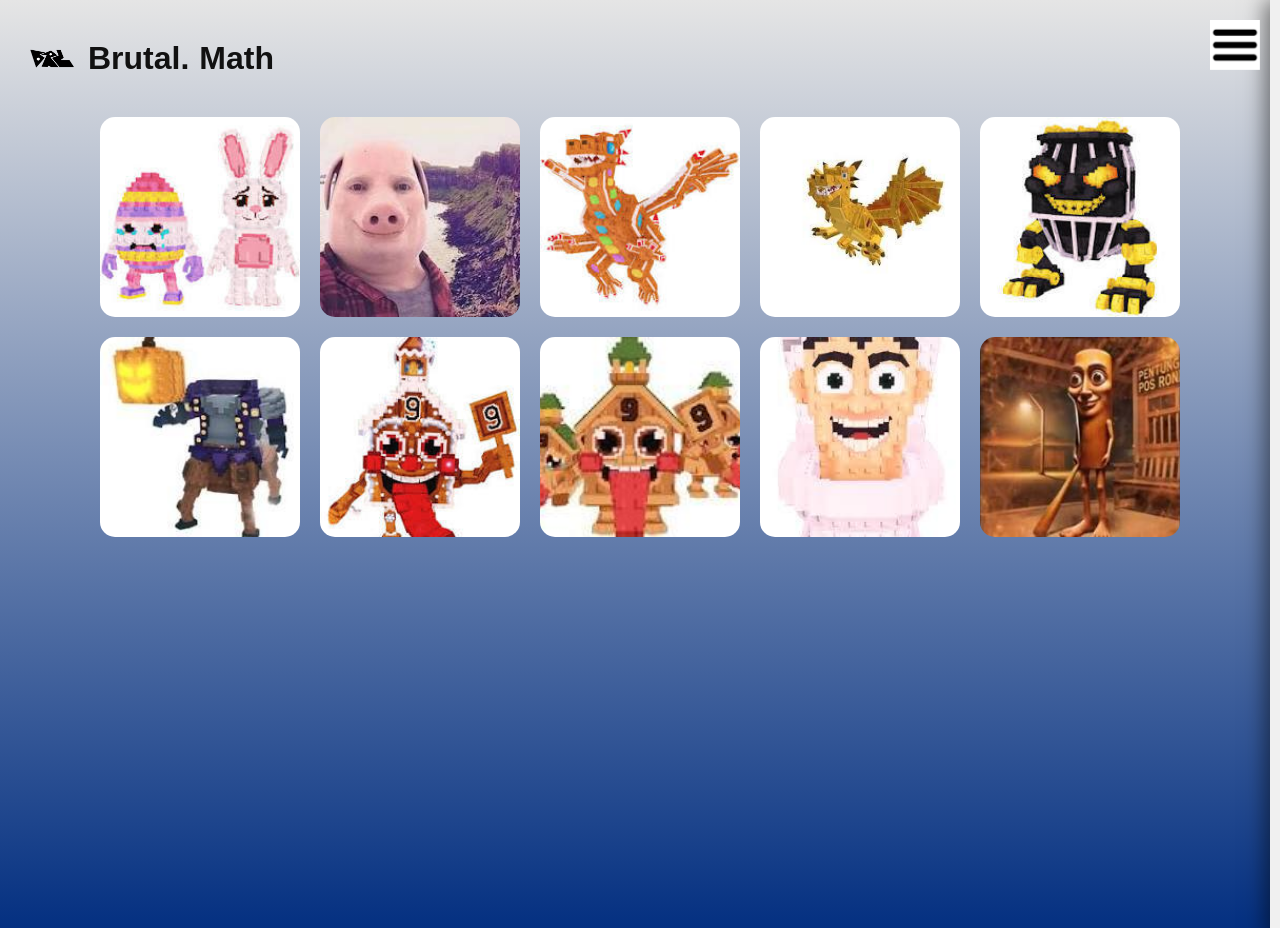
==== brainrots.html @ ac7a4d9a "Add files via upload" ====
<html lang="es">
<head>
    <meta charset="UTF-8">
    <title>Brutal Memes</title>
    <link rel="stylesheet" href="brainrots.css">
</head>
<body>

        <h1> 
            <a href="index.html">
                <img id="logo"
                src="indeximg/logonegro.png" alt="">
            </a>
            <a href="index.html">Brutal.</a>Math
        
        </h1>
    <!-- BOTÓN MENÚ -->
<img src="indeximg/menu.png" id="menu-btn" alt="menu">

<!-- OVERLAY -->
<div id="overlay" class="overlay"></div>

<!-- SIDEBAR -->
<div id="sidebar" class="sidebar">

    <audio id="bg-music" loop>
        <source src="musica/Mii Channel Theme - Wii.mp3" type="audio/mpeg">
    </audio>

    <h2>Explorar</h2>

    <a href="musicanew.html"> Música</a>
    <a href="memes.html"> Memes</a>
    <a href="matatenas.html">Calculadora</a>

    <hr>

    <div class="switch-container">
        <span>Modo oscuro</span>
        <label class="switch">
            <input type="checkbox" id="darkModeToggle">
            <span class="slider"></span>
        </label>
    </div>



</div>


    <div class="galeria">
        <div class="card">
            <img src="brainrots/img1.jpg" onclick="abrirModal(this)">
        </div>

        <div class="card">
            <img src="brainrots/img2.jpg" onclick="abrirModal(this)">
        </div>

        <div class="card">
            <img src="brainrots/img 3.jpg" onclick="abrirModal(this)">
        </div>
                <div class="card">
            <img src="brainrots/img4.jpg" onclick="abrirModal(this)">

        </div>
                <div class="card">
            <img src="brainrots/img5.jpg" onclick="abrirModal(this)">
        </div>
                <div class="card">
            <img src="brainrots/img6.jpg" onclick="abrirModal(this)">
        </div>
                <div class="card">
            <img src="brainrots/img7.jpg" onclick="abrirModal(this)">
        </div>
                <div class="card">
            <img src="brainrots/img8.jpg" onclick="abrirModal(this)">
        </div>
                <div class="card">
            <img src="brainrots/img9.jpg" onclick="abrirModal(this)">
        </div>
                <div class="card">
            <img src="brainrots/img10.jpg" onclick="abrirModal(this)">
        </div>

    </div>

    <!-- Modal -->
    <div id="modal" class="modal" onclick="cerrarModal()">
        <img id="imagenGrande">
    </div>

    <script src="brainrots.js"></script>
</body>
</html>
---- brainrots.css ----
:root {
    --bg-main: linear-gradient(to bottom,#e5e5e5,#043081);
    --text-color: #111;
    --card-bg: #ffffff;
    --sidebar-bg: #f0f0f0;
    --button-bg: #e0e0e0;

}


h1{
align-items: center;
display: flex;
gap: 10px;

}
h1 img{

    width: 50px;
}
h1 a {
    color: inherit;        
    text-decoration: none; 
    font-weight: bold;
}

h1 a:hover {
    text-decoration: underline;
    opacity: 0.8;
}
body {
    background: var(--bg-main);
    color:var(--text-color);
    font-family: Arial;
    min-height: 100vh; 
    background-repeat: no-repeat; 

}

body.dark {
    --bg-main: linear-gradient(to bottom,#121212,#041638);
    --text-color: #ffffff;
    --card-bg: #111;
    --sidebar-bg: #111;
    --button-bg: #222;

}

/* BOTÓN */
#menu-btn {
    position: fixed;
    top: 20px;
    right: 20px;
    width: 50px;
    cursor: pointer;
    z-index: 1002;
}

/* OVERLAY */
.overlay {
    position: fixed;
    top: 0;
    left: 0;
    width: 100%;
    height: 100%;
    background: rgba(0,0,0,0.6);
    opacity: 0;
    pointer-events: none;
    transition: opacity 0.3s ease;
    z-index: 999;
}

.overlay.active {
    opacity: 1;
    pointer-events: all;
    backdrop-filter: blur(2px);
}

/* SIDEBAR */
.sidebar {
    position: fixed;
    top: 0;
    right: -290px;
    width: 260px;
    height: 100%;
    background: var(--sidebar-bg);
    padding: 20px;
    transition: right 0.3s ease;
    z-index: 1000;
    display: flex;
    flex-direction: column;
    box-shadow: -5px 0 20px rgba(0,0,0,0.5);
}

.sidebar.active {
    right: 0;
}

.sidebar h2 {
    color: var(--text-color);
}

.sidebar a {
    color: var(--text-color);
    padding: 10px;
    text-decoration: none;
    border-radius: 8px;
    margin: 5px 0;
}

.sidebar a:hover {
    background: #333;
}

.sidebar hr {
    border: 1px solid #333;
    margin: 15px 0;
}

/* SWITCH */
.switch-container {
    display: flex;
    justify-content: space-between;
    align-items: center;
    color: var(--text-color);
}

.switch {
    width: 50px;
    height: 25px;
    position: relative;
}

.switch input {
    display: none;
}

.slider {
    position: absolute;
    background: gray;
    border-radius: 20px;
    width: 100%;
    height: 100%;
}

.slider::before {
    content: "";
    width: 20px;
    height: 20px;
    background: var(--text-color);
    position: absolute;
    top: 2px;
    left: 3px;
    border-radius: 50%;
    transition: 0.3s;
}

input:checked + .slider {
    background: green;
}

input:checked + .slider::before {
    transform: translateX(25px);
}

h1 {
    margin: 20px;
}

.galeria {
    display: flex;
    flex-wrap: wrap;
    justify-content: center;
    gap: 20px;
}

.card {
    background: var(--card-bg);
    border-radius: 15px;
    overflow: hidden;
    width: 200px;
    aspect-ratio: 1 / 1; /* 👈 clave */
    transition: 0.3s;
    cursor: pointer;
}

.card:hover {
    transform: scale(1.1);
}

.card img {
    width: 100%;
    height: 100%;
    object-fit: cover;
    display: block; 
}

/* Modal */
.modal {
    display: none;
    position: fixed;
    top: 0;
    left: 0;
    width: 100%;
    height: 100%;
    background: rgba(0,0,0,0.9);
    justify-content: center;
    align-items: center;
}

.modal img {
    max-width: 90%;
    max-height: 90%;
}
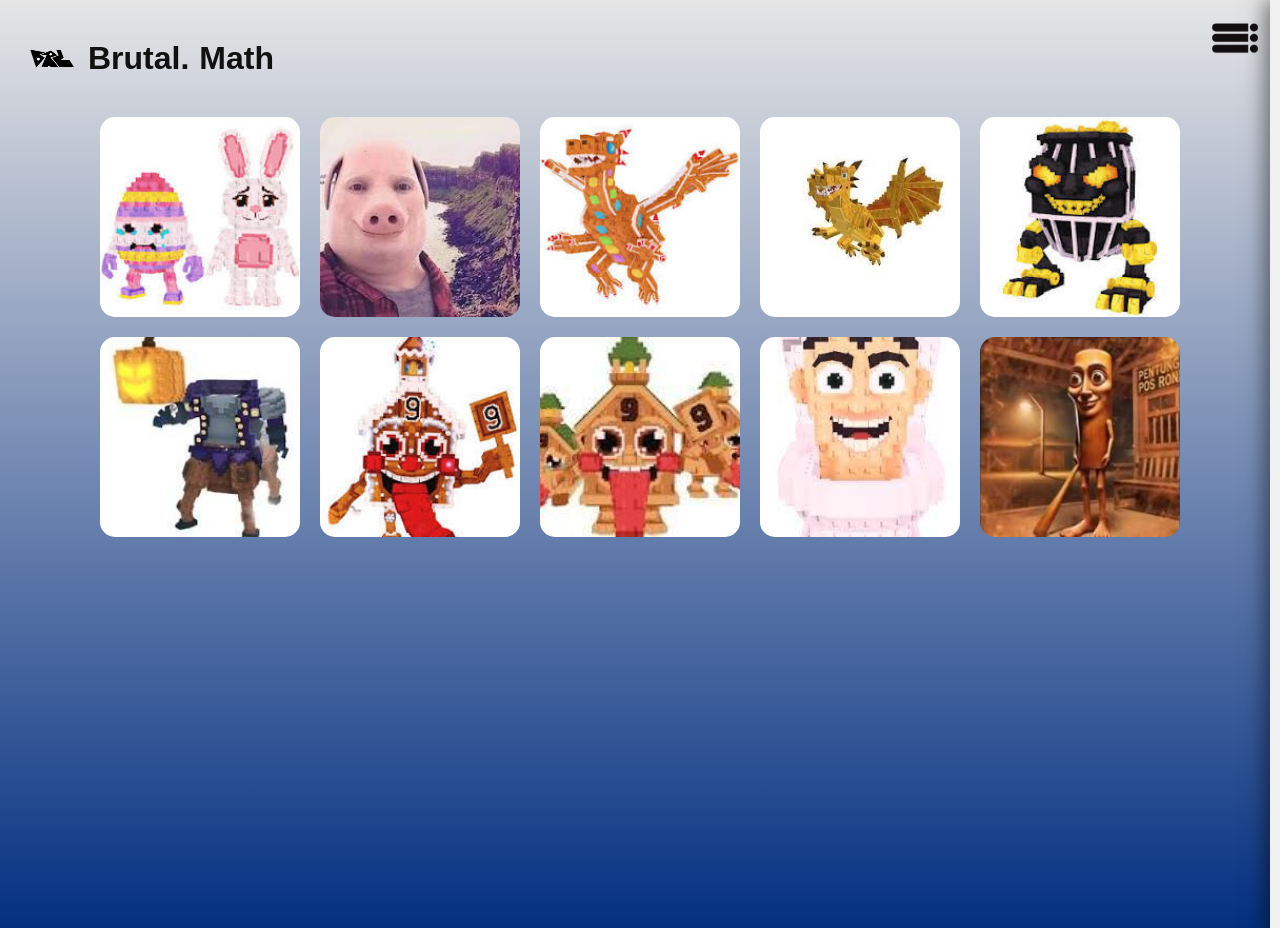
==== commit fac363b0: "Add files via upload" ====
--- a/brainrots.html
+++ b/brainrots.html
@@ -1,95 +1,93 @@
-<html lang="es">
-<head>
-    <meta charset="UTF-8">
-    <title>Brutal Memes</title>
-    <link rel="stylesheet" href="brainrots.css">
-</head>
-<body>
-
-        <h1> 
-            <a href="index.html">
-                <img id="logo"
-                src="indeximg/logonegro.png" alt="">
-            </a>
-            <a href="index.html">Brutal.</a>Math
-        
-        </h1>
-    <!-- BOTÓN MENÚ -->
-<img src="indeximg/menu.png" id="menu-btn" alt="menu">
-
-<!-- OVERLAY -->
-<div id="overlay" class="overlay"></div>
-
-<!-- SIDEBAR -->
-<div id="sidebar" class="sidebar">
-
-    <audio id="bg-music" loop>
-        <source src="musica/Mii Channel Theme - Wii.mp3" type="audio/mpeg">
-    </audio>
-
-    <h2>Explorar</h2>
-
-    <a href="musicanew.html"> Música</a>
-    <a href="memes.html"> Memes</a>
-    <a href="matatenas.html">Calculadora</a>
-
-    <hr>
-
-    <div class="switch-container">
-        <span>Modo oscuro</span>
-        <label class="switch">
-            <input type="checkbox" id="darkModeToggle">
-            <span class="slider"></span>
-        </label>
-    </div>
-
-
-
-</div>
-
-
-    <div class="galeria">
-        <div class="card">
-            <img src="brainrots/img1.jpg" onclick="abrirModal(this)">
-        </div>
-
-        <div class="card">
-            <img src="brainrots/img2.jpg" onclick="abrirModal(this)">
-        </div>
-
-        <div class="card">
-            <img src="brainrots/img 3.jpg" onclick="abrirModal(this)">
-        </div>
-                <div class="card">
-            <img src="brainrots/img4.jpg" onclick="abrirModal(this)">
-
-        </div>
-                <div class="card">
-            <img src="brainrots/img5.jpg" onclick="abrirModal(this)">
-        </div>
-                <div class="card">
-            <img src="brainrots/img6.jpg" onclick="abrirModal(this)">
-        </div>
-                <div class="card">
-            <img src="brainrots/img7.jpg" onclick="abrirModal(this)">
-        </div>
-                <div class="card">
-            <img src="brainrots/img8.jpg" onclick="abrirModal(this)">
-        </div>
-                <div class="card">
-            <img src="brainrots/img9.jpg" onclick="abrirModal(this)">
-        </div>
-                <div class="card">
-            <img src="brainrots/img10.jpg" onclick="abrirModal(this)">
-        </div>
-
-    </div>
-
-    <!-- Modal -->
-    <div id="modal" class="modal" onclick="cerrarModal()">
-        <img id="imagenGrande">
-    </div>
-
-    <script src="brainrots.js"></script>
-</body>
+<html lang="es">
+<head>
+    <meta charset="UTF-8">
+    <title>Brutal Memes</title>
+    <link rel="stylesheet" href="brainrots.css">
+</head>
+<body>
+
+        <h1> 
+            <a href="index.html">
+                <img id="logo"
+                src="indeximg/logonegro.png" alt="">
+            </a>
+            <a href="index.html">Brutal.</a>Math
+        
+        </h1>
+    <!-- BOTÓN MENÚ -->
+<img src="indeximg/menunegro.png" id="menu-btn" alt="menu">
+
+<!-- OVERLAY -->
+<div id="overlay" class="overlay"></div>
+
+<!-- SIDEBAR -->
+<div id="sidebar" class="sidebar">
+
+
+
+    <h2>Explorar</h2>
+
+    <a href="musicanew.html"> Música</a>
+    <a href="memes.html"> Memes</a>
+    <a href="matatenas.html">Calculadora</a>
+
+    <hr>
+
+    <div class="switch-container">
+        <span>Modo oscuro</span>
+        <label class="switch">
+            <input type="checkbox" id="darkModeToggle">
+            <span class="slider"></span>
+        </label>
+    </div>
+
+
+
+</div>
+
+
+    <div class="galeria">
+        <div class="card">
+            <img src="brainrots/img1.jpg" onclick="abrirModal(this)">
+        </div>
+
+        <div class="card">
+            <img src="brainrots/img2.jpg" onclick="abrirModal(this)">
+        </div>
+
+        <div class="card">
+            <img src="brainrots/img 3.jpg" onclick="abrirModal(this)">
+        </div>
+                <div class="card">
+            <img src="brainrots/img4.jpg" onclick="abrirModal(this)">
+
+        </div>
+                <div class="card">
+            <img src="brainrots/img5.jpg" onclick="abrirModal(this)">
+        </div>
+                <div class="card">
+            <img src="brainrots/img6.jpg" onclick="abrirModal(this)">
+        </div>
+                <div class="card">
+            <img src="brainrots/img7.jpg" onclick="abrirModal(this)">
+        </div>
+                <div class="card">
+            <img src="brainrots/img8.jpg" onclick="abrirModal(this)">
+        </div>
+                <div class="card">
+            <img src="brainrots/img9.jpg" onclick="abrirModal(this)">
+        </div>
+                <div class="card">
+            <img src="brainrots/img10.jpg" onclick="abrirModal(this)">
+        </div>
+
+    </div>
+
+    <!-- Modal -->
+    <div id="modal" class="modal" onclick="cerrarModal()">
+        <img id="imagenGrande">
+    </div>
+
+    <script src="brainrots.js"></script>
+</body>
 </html>
--- a/brainrots.css
+++ b/brainrots.css
@@ -1,214 +1,214 @@
-:root {
-    --bg-main: linear-gradient(to bottom,#e5e5e5,#043081);
-    --text-color: #111;
-    --card-bg: #ffffff;
-    --sidebar-bg: #f0f0f0;
-    --button-bg: #e0e0e0;
-
-}
-
-
-h1{
-align-items: center;
-display: flex;
-gap: 10px;
-
-}
-h1 img{
-
-    width: 50px;
-}
-h1 a {
-    color: inherit;        
-    text-decoration: none; 
-    font-weight: bold;
-}
-
-h1 a:hover {
-    text-decoration: underline;
-    opacity: 0.8;
-}
-body {
-    background: var(--bg-main);
-    color:var(--text-color);
-    font-family: Arial;
-    min-height: 100vh; 
-    background-repeat: no-repeat; 
-
-}
-
-body.dark {
-    --bg-main: linear-gradient(to bottom,#121212,#041638);
-    --text-color: #ffffff;
-    --card-bg: #111;
-    --sidebar-bg: #111;
-    --button-bg: #222;
-
-}
-
-/* BOTÓN */
-#menu-btn {
-    position: fixed;
-    top: 20px;
-    right: 20px;
-    width: 50px;
-    cursor: pointer;
-    z-index: 1002;
-}
-
-/* OVERLAY */
-.overlay {
-    position: fixed;
-    top: 0;
-    left: 0;
-    width: 100%;
-    height: 100%;
-    background: rgba(0,0,0,0.6);
-    opacity: 0;
-    pointer-events: none;
-    transition: opacity 0.3s ease;
-    z-index: 999;
-}
-
-.overlay.active {
-    opacity: 1;
-    pointer-events: all;
-    backdrop-filter: blur(2px);
-}
-
-/* SIDEBAR */
-.sidebar {
-    position: fixed;
-    top: 0;
-    right: -290px;
-    width: 260px;
-    height: 100%;
-    background: var(--sidebar-bg);
-    padding: 20px;
-    transition: right 0.3s ease;
-    z-index: 1000;
-    display: flex;
-    flex-direction: column;
-    box-shadow: -5px 0 20px rgba(0,0,0,0.5);
-}
-
-.sidebar.active {
-    right: 0;
-}
-
-.sidebar h2 {
-    color: var(--text-color);
-}
-
-.sidebar a {
-    color: var(--text-color);
-    padding: 10px;
-    text-decoration: none;
-    border-radius: 8px;
-    margin: 5px 0;
-}
-
-.sidebar a:hover {
-    background: #333;
-}
-
-.sidebar hr {
-    border: 1px solid #333;
-    margin: 15px 0;
-}
-
-/* SWITCH */
-.switch-container {
-    display: flex;
-    justify-content: space-between;
-    align-items: center;
-    color: var(--text-color);
-}
-
-.switch {
-    width: 50px;
-    height: 25px;
-    position: relative;
-}
-
-.switch input {
-    display: none;
-}
-
-.slider {
-    position: absolute;
-    background: gray;
-    border-radius: 20px;
-    width: 100%;
-    height: 100%;
-}
-
-.slider::before {
-    content: "";
-    width: 20px;
-    height: 20px;
-    background: var(--text-color);
-    position: absolute;
-    top: 2px;
-    left: 3px;
-    border-radius: 50%;
-    transition: 0.3s;
-}
-
-input:checked + .slider {
-    background: green;
-}
-
-input:checked + .slider::before {
-    transform: translateX(25px);
-}
-
-h1 {
-    margin: 20px;
-}
-
-.galeria {
-    display: flex;
-    flex-wrap: wrap;
-    justify-content: center;
-    gap: 20px;
-}
-
-.card {
-    background: var(--card-bg);
-    border-radius: 15px;
-    overflow: hidden;
-    width: 200px;
-    aspect-ratio: 1 / 1; /* 👈 clave */
-    transition: 0.3s;
-    cursor: pointer;
-}
-
-.card:hover {
-    transform: scale(1.1);
-}
-
-.card img {
-    width: 100%;
-    height: 100%;
-    object-fit: cover;
-    display: block; 
-}
-
-/* Modal */
-.modal {
-    display: none;
-    position: fixed;
-    top: 0;
-    left: 0;
-    width: 100%;
-    height: 100%;
-    background: rgba(0,0,0,0.9);
-    justify-content: center;
-    align-items: center;
-}
-
-.modal img {
-    max-width: 90%;
-    max-height: 90%;
+:root {
+    --bg-main: linear-gradient(to bottom,#e5e5e5,#043081);
+    --text-color: #111;
+    --card-bg: #ffffff;
+    --sidebar-bg: #f0f0f0;
+    --button-bg: #e0e0e0;
+
+}
+
+
+h1{
+align-items: center;
+display: flex;
+gap: 10px;
+
+}
+h1 img{
+
+    width: 50px;
+}
+h1 a {
+    color: inherit;        
+    text-decoration: none; 
+    font-weight: bold;
+}
+
+h1 a:hover {
+    text-decoration: underline;
+    opacity: 0.8;
+}
+body {
+    background: var(--bg-main);
+    color:var(--text-color);
+    font-family: Arial;
+    min-height: 100vh; 
+    background-repeat: no-repeat; 
+
+}
+
+body.dark {
+    --bg-main: linear-gradient(to bottom,#121212,#041638);
+    --text-color: #ffffff;
+    --card-bg: #111;
+    --sidebar-bg: #111;
+    --button-bg: #222;
+
+}
+
+/* BOTÓN */
+#menu-btn {
+    position: fixed;
+    top: 20px;
+    right: 20px;
+    width: 50px;
+    cursor: pointer;
+    z-index: 1002;
+}
+
+/* OVERLAY */
+.overlay {
+    position: fixed;
+    top: 0;
+    left: 0;
+    width: 100%;
+    height: 100%;
+    background: rgba(0,0,0,0.6);
+    opacity: 0;
+    pointer-events: none;
+    transition: opacity 0.3s ease;
+    z-index: 999;
+}
+
+.overlay.active {
+    opacity: 1;
+    pointer-events: all;
+    backdrop-filter: blur(2px);
+}
+
+/* SIDEBAR */
+.sidebar {
+    position: fixed;
+    top: 0;
+    right: -290px;
+    width: 260px;
+    height: 100%;
+    background: var(--sidebar-bg);
+    padding: 20px;
+    transition: right 0.3s ease;
+    z-index: 1000;
+    display: flex;
+    flex-direction: column;
+    box-shadow: -5px 0 20px rgba(0,0,0,0.5);
+}
+
+.sidebar.active {
+    right: 0;
+}
+
+.sidebar h2 {
+    color: var(--text-color);
+}
+
+.sidebar a {
+    color: var(--text-color);
+    padding: 10px;
+    text-decoration: none;
+    border-radius: 8px;
+    margin: 5px 0;
+}
+
+.sidebar a:hover {
+    background: #333;
+}
+
+.sidebar hr {
+    border: 1px solid #333;
+    margin: 15px 0;
+}
+
+/* SWITCH */
+.switch-container {
+    display: flex;
+    justify-content: space-between;
+    align-items: center;
+    color: var(--text-color);
+}
+
+.switch {
+    width: 50px;
+    height: 25px;
+    position: relative;
+}
+
+.switch input {
+    display: none;
+}
+
+.slider {
+    position: absolute;
+    background: gray;
+    border-radius: 20px;
+    width: 100%;
+    height: 100%;
+}
+
+.slider::before {
+    content: "";
+    width: 20px;
+    height: 20px;
+    background: var(--text-color);
+    position: absolute;
+    top: 2px;
+    left: 3px;
+    border-radius: 50%;
+    transition: 0.3s;
+}
+
+input:checked + .slider {
+    background: green;
+}
+
+input:checked + .slider::before {
+    transform: translateX(25px);
+}
+
+h1 {
+    margin: 20px;
+}
+
+.galeria {
+    display: flex;
+    flex-wrap: wrap;
+    justify-content: center;
+    gap: 20px;
+}
+
+.card {
+    background: var(--card-bg);
+    border-radius: 15px;
+    overflow: hidden;
+    width: 200px;
+    aspect-ratio: 1 / 1; /* 👈 clave */
+    transition: 0.3s;
+    cursor: pointer;
+}
+
+.card:hover {
+    transform: scale(1.1);
+}
+
+.card img {
+    width: 100%;
+    height: 100%;
+    object-fit: cover;
+    display: block; 
+}
+
+/* Modal */
+.modal {
+    display: none;
+    position: fixed;
+    top: 0;
+    left: 0;
+    width: 100%;
+    height: 100%;
+    background: rgba(0,0,0,0.9);
+    justify-content: center;
+    align-items: center;
+}
+
+.modal img {
+    max-width: 90%;
+    max-height: 90%;
 }
